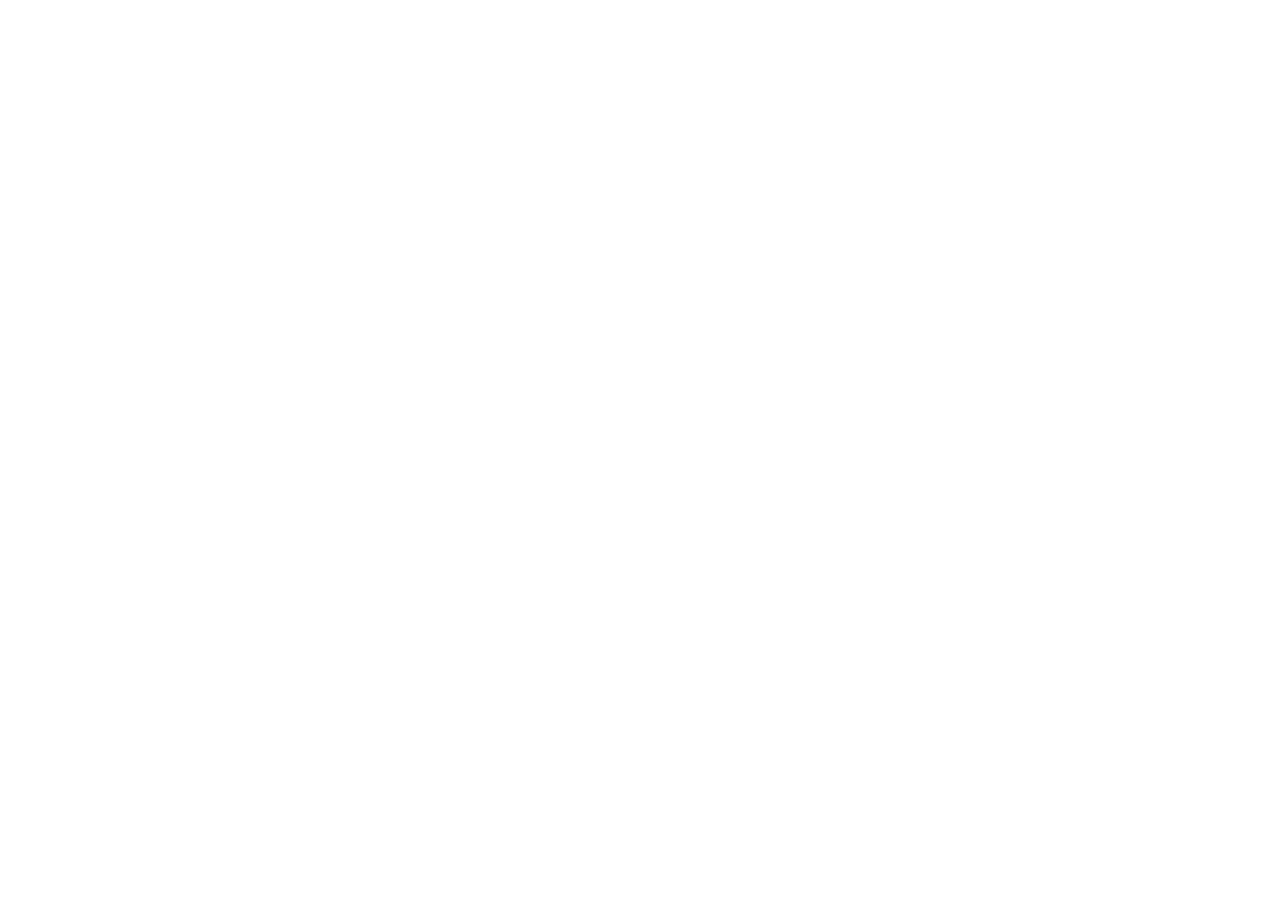
==== about.html @ 0841cd2d "update main index" ====
<!DOCTYPE html>
<html lang="en">

    <head>
        <meta charset="UTF-8">
        <meta http-equiv="X-UA-Compatible" content="IE=edge">
        <meta name="viewport" content="width=device-width, initial-scale=1.0">
        <title>Cẩm Ly's shop</title>
        <link rel="stylesheet" href="https://pro.fontawesome.com/releases/v5.10.0/css/all.css" />

        <link rel="stylesheet" href="style.css">
    </head>

    <body>

        <script src="script.js"></script>
    </body>

</html>
---- style.css ----
@import url("https://fonts.googleapis.com/css2?family=Spartan:wght@100;200;300;400;500;600;700;800;900&display=swap");
* {
  margin: 0;
  padding: 0;
  box-sizing: border-box;
  font-family: "Spartan", sans-serif;
}

html {
  scroll-behavior: smooth;
}

/* Global Styles */

h1 {
  font-size: 50px;
  line-height: 64px;
  color: #222;
}

h2 {
  font-size: 46px;
  line-height: 54px;
  color: #222;
}

h4 {
  font-size: 20px;
  color: #222;
}

h6 {
  font-weight: 700;
  font-size: 12px;
}

p {
  font-size: 16px;
  color: #465b52;
  margin: 15px 0 20px 0;
}

.section-p1 {
  padding: 40px 80px;
}

.section-m1 {
  margin: 40px 0;
}

button.normal{
  font-size: 14px;
  font-weight: 600;
  padding: 15px 30px;
  color: #000;
  background-color: #FFF;
  cursor: pointer;
  border-radius: 4px;
  border: none;
  outline: none;
  transition: 0.2s ease;
}

button.white{
  font-size: 13px;
  font-weight: 600;
  padding: 13px 30px;
  color: #fff;
  background-color: transparent;
  cursor: pointer;
  border-radius: 4px;
  border: 1px solid white;
  outline: none;
  transition: 0.2s ease;

}
body {
  width: 100%;
}

/* header start */
#header {
  display: flex;
  justify-content: space-between;
  align-items: center;
  padding: 20px 80px;
  background: #e3e6f3;
  box-shadow: 0px 5px 15px rgba(0, 0, 0,0.06);
  z-index: 999;
  position: sticky;
  top: 0;
  left: 0;
}
#navbar{
  display: flex;
  align-items: center;
  justify-content: center ;

}
#navbar li{
  list-style: none;
  padding: 0px 20px;
  position: relative;
}

#navbar li a{
  text-decoration: none;
  font-size: 16px;
  font-weight: 600;
  color:#1a1a1a ;
  transition: 0.3s ease;
}
#navbar li a:hover{
  color:#088178 ;
}

#navbar li a.active::after,
#navbar li a:hover::after{
  content: "";  
  width: 30%;
  height: 2px;
  background: #088178;
  position: absolute;
  bottom: -4px;
  left: 20px;
}
/* HOME PAGE */
#banner{
  background-image: url(img/hero4.png);
  height: 90vh;
  background-size: cover;
  background-position: top 25% right 0;
  padding: 0 80px;
  display: flex;
  flex-direction: column;
  align-items: flex-start;
  justify-content: center;
}

#banner h4{
  padding-bottom: 15px;
}

#banner h1{
  color: #088178;
}
#banner button{
  background-image: url("img/button.png");
  background-color: transparent;
  color: #088178;
  border: 0;
  padding: 14px 80px 14px 65px;
  background-repeat: no-repeat;
  cursor: pointer;
  font-weight: 600;
}

/* feature */
#feature{
  display: flex;
  align-items: center;
  justify-content: space-between;
  flex-wrap: wrap;
}
#feature .fe-box{
  width: 180px;
  text-align: center;
  padding: 25px 15px;
  box-shadow: 20px 20px 34px rgba(0, 0, 0,0.03);
  border: 1px solid #cce7d0;
  border-radius: 4px;
  margin: 15px 0;
}

#feature .fe-box:hover{
  box-shadow: 10px 10px 54px rgba(70, 62, 221,0.1);
}
#feature .fe-box img{
  margin-bottom: 8px;
}
#feature .fe-box h6{
  display: inline-block;
  padding: 9px 8px 6px 8px;
  line-height: 1;
  border-radius: 4px;
  color: #088178;
  background-color: #fddde4;
}

#feature .fe-box:nth-child(2) h6{
  background-color: #cdebbc;
}
#feature .fe-box:nth-child(3) h6{
  background-color: #d1e8f2;
}
#feature .fe-box:nth-child(4) h6{
  background-color: #cdd4f8;
}
#feature .fe-box:nth-child(5) h6{
  background-color: #f6dbf6;
}
#feature .fe-box:nth-child(6) h6{
  background-color: #fff2e5;
}

#product1{
  text-align: center;
}
#product1 .pro-container{
/* width: 100vh; */
padding-top: 10px;
display: flex;
align-items: center;
flex-wrap: wrap;
justify-content: space-between;
}

#product1 .pro{
  position: relative;
  width: 23%;
  min-width: 250px;
  padding: 10px 12px;
  border: solid 1px #cce7d0;
  border-radius: 25px;
  cursor: pointer;
  transition: ease 0.3s;
  box-shadow: 20px 20px 30px rgba(0, 0, 0,0.02);
  margin: 15px 0;
}

#product1 .pro:hover{
  box-shadow: 20px 20px 30px rgba(0, 0, 0,0.06);
  
}

#product1 .pro img{
  width: 100%;
  border-radius: 20px;
}
#product1 .pro .des {
  text-align: start;
  padding: 10px 0;
}
#product1 .pro .des span{
  font-size: 12px;
  color: #606063;
}

#product1 .pro .des h5{
  padding-top: 7px;
  color: #1a1a1a;
  font-size: 14px;
}

#product1 .pro .des i{
  font-size: 25px;
  color: yellow;
  margin: 8px 0;
}

#product1 .pro .des h4 {
  font-weight: 700;
  padding-top:7px;
  font-size: 18px;
  color: red;
}


#product1 .pro .cart{
  display: flex;
  justify-content: center;
  align-items: center;
  position: absolute;
  width: 40px;
  height: 40px;
  border-radius: 50px;
  color: #088178;
  background-color: #e8f6ea;
  bottom: 20px;
  right: 10px;
}

#promotion{
  display: flex;
  flex-direction: column;
  justify-content: center;
  align-items: center;
  text-align: center;
  background-image: url(img/banner/b1.jpg);
  width: 100%;
  height: 40vh;
  background-position: center;
  background-size: cover;
  
}
#promotion h4,#promotion h2{
  color: #cce7d0;
  padding: 15px;
}

#promotion span{
  color: red;
}
#promotion button:hover{
  background-color: #088178;
  color: fff;
}
#sm-banner-2{
  display: flex;
  justify-content: space-between;
  flex-wrap: wrap;
}

#sm-banner-2 .banner-box{
  display: flex;
  flex-direction: column;
  justify-content: center;
  align-items: flex-start;
  background-image: url(img/banner/b17.jpg);
  min-width: 580px;
  height: 50vh;
  background-size: cover;
  background-position: center;
  padding: 30px;
}
#sm-banner-2 .banner-box3{
 
  background-image: url(img/banner/b18.jpg);
  
}
#sm-banner-2 .banner-box:hover button{
  background-color: #2cccc1;
}

#sm-banner-2 h4,#sm-banner-2 h2,#sm-banner-2 span{
  color: #fff;
 padding-bottom: 9px;
}

#sm-banner-2 h2{
  font-weight: 800;
}

#sm-banner-2 span{
  font-size: 14px;
}

#sm-banner-3{
  display: flex;
  justify-content: space-between;
  
}
#sm-banner-3 .banner-box{
  display: flex;
  flex-direction: column;
  justify-content: center;
  align-items: flex-start;
  background-image: url(img/banner/b10.jpg);
  min-width: 30%;
  height: 30vh;
  background-size: cover;
  background-position: center;
  padding: 20px;
  margin-bottom: 20px;
}

#sm-banner-3 .banner-4{
  background-image: url(img/banner/b4.jpg);
}
#sm-banner-3 .banner-5{
  background-image: url(img/banner/b7.jpg);
}
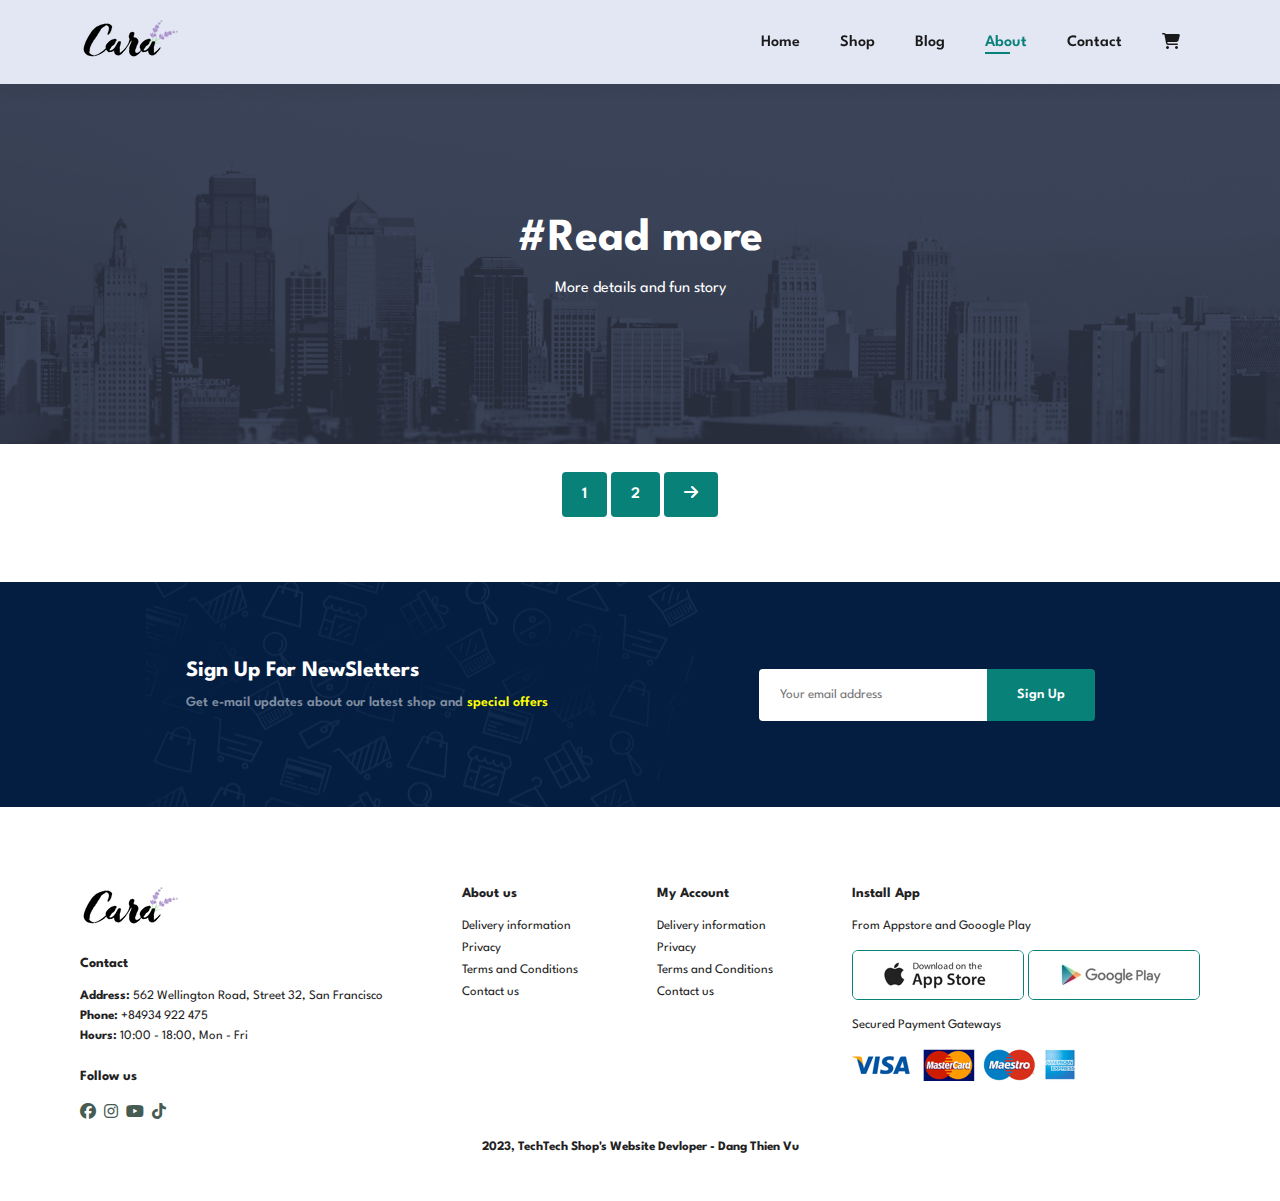
==== commit a9e49d82: "update" ====
--- a/about.html
+++ b/about.html
@@ -1,19 +1,116 @@
 <!DOCTYPE html>
 <html lang="en">
+  <head>
+    <meta charset="UTF-8" />
+    <meta http-equiv="X-UA-Compatible" content="IE=edge" />
+    <meta name="viewport" content="width=device-width, initial-scale=1.0" />
+    <title>Cẩm Ly's Blog</title>
+    <link rel="stylesheet" href="https://cdnjs.cloudflare.com/ajax/libs/font-awesome/6.4.2/css/all.min.css">
 
-    <head>
-        <meta charset="UTF-8">
-        <meta http-equiv="X-UA-Compatible" content="IE=edge">
-        <meta name="viewport" content="width=device-width, initial-scale=1.0">
-        <title>Cẩm Ly's shop</title>
-        <link rel="stylesheet" href="https://pro.fontawesome.com/releases/v5.10.0/css/all.css" />
+    
+    <link rel="stylesheet" href="style.css" />
+  </head>
 
-        <link rel="stylesheet" href="style.css">
-    </head>
+  <body>
+    <section id="header">
+      <a href="index.html"><img src="./img/logo.png" class="logo" alt="" /></a>
 
-    <body>
+      <div>
+        <ul id="navbar">
+          <li><a href="index.html">Home</a></li>
+          <li><a  href="shop.html">Shop</a></li>
+          <li><a  href="blog.html">Blog</a></li>
+          <li><a class="active" href="about.html">About</a></li>
+          <li><a href="contact.html">Contact</a></li>
+          <li>
+            <a id="lg-bag" href="cart.html"
+              ><i class="fa-solid fa-cart-shopping cart"></i
+            ></a>
+          </li>
+          <a href="#" id="close"><i class="fa-solid fa-x"></i></a>
+        </ul>
+      </div>
+      <div id="mobile">
+        <a href="cart.html"><i class="fa-solid fa-bag-shopping cart"></i></a>
+        <i id="bar" class="fa-solid fa-bars"></i>
+      </div>
+    </section>
 
-        <script src="script.js"></script>
-    </body>
+    <section id="page-header" class="about-header">
+      <h2>#Read more</h2>
+      <p>More details and fun story</p>
+    </section>
 
-</html>+    
+    <section id="pagination" class="section-p1">
+      <a href="#">1</a>
+      <a href="#">2</a>
+      <a href="#"><i class="fa-solid fa-arrow-right"></i></a>
+    </section>
+    <section id="newsletters" class="section-m1 section-p1">
+      <div class="news-text">
+        <h4>Sign Up For NewSletters</h4>
+        <p>
+          Get e-mail updates about our latest shop and
+          <span>special offers</span>
+        </p>
+      </div>
+
+      <div class="form">
+        <input type="text" placeholder="Your email address" />
+        <button class="normal">Sign Up</button>
+      </div>
+    </section>
+
+    <footer class="section-p1">
+      <div class="col col-1">
+        <img class="logo" src="img/logo.png" alt="" />
+        <h4>Contact</h4>
+        <p>
+          <strong>Address: </strong>562 Wellington Road, Street 32, San
+          Francisco
+        </p>
+        <p><strong>Phone: </strong>+84934 922 475</p>
+        <p><strong>Hours: </strong>10:00 - 18:00, Mon - Fri</p>
+        <div class="follow">
+          <h4>Follow us</h4>
+          <div class="icon">
+            <i class="fa-brands fa-facebook"></i>
+            <i class="fa-brands fa-instagram"></i>
+            <i class="fa-brands fa-youtube"></i>
+            <i class="fa-brands fa-tiktok"></i>
+          </div>
+        </div>
+      </div>
+      <div class="col">
+        <h4>About us</h4>
+        <a href="#">Delivery information</a>
+        <a href="#">Privacy</a>
+        <a href="#">Terms and Conditions</a>
+        <a href="#">Contact us</a>
+      </div>
+      <div class="col">
+        <h4>My Account</h4>
+        <a href="#">Delivery information</a>
+        <a href="#">Privacy</a>
+        <a href="#">Terms and Conditions</a>
+        <a href="#">Contact us</a>
+      </div>
+      <div class="col install">
+        <h4>Install App</h4>
+        <p>From Appstore and Gooogle Play</p>
+        <div class="row">
+          <img src="img/pay/app.jpg" alt="" />
+          <img src="img/pay/play.jpg" alt="" />
+        </div>
+        <p>Secured Payment Gateways</p>
+        <img src="img/pay/pay.png" alt="" />
+      </div>
+      <div class="copyright">
+        <p>2023, TechTech Shop's Website Devloper - Dang Thien Vu</p>
+      </div>
+    </footer>
+
+    <script src="script.js"></script>
+  </body>
+</html>
--- a/style.css
+++ b/style.css
@@ -1,372 +1,807 @@
-@import url("https://fonts.googleapis.com/css2?family=Spartan:wght@100;200;300;400;500;600;700;800;900&display=swap");
-* {
-  margin: 0;
-  padding: 0;
-  box-sizing: border-box;
-  font-family: "Spartan", sans-serif;
-}
-
-html {
-  scroll-behavior: smooth;
-}
-
-/* Global Styles */
-
-h1 {
-  font-size: 50px;
-  line-height: 64px;
-  color: #222;
-}
-
-h2 {
-  font-size: 46px;
-  line-height: 54px;
-  color: #222;
-}
-
-h4 {
-  font-size: 20px;
-  color: #222;
-}
-
-h6 {
-  font-weight: 700;
-  font-size: 12px;
-}
-
-p {
-  font-size: 16px;
-  color: #465b52;
-  margin: 15px 0 20px 0;
-}
-
-.section-p1 {
-  padding: 40px 80px;
-}
-
-.section-m1 {
-  margin: 40px 0;
-}
-
-button.normal{
-  font-size: 14px;
-  font-weight: 600;
-  padding: 15px 30px;
-  color: #000;
-  background-color: #FFF;
-  cursor: pointer;
-  border-radius: 4px;
-  border: none;
-  outline: none;
-  transition: 0.2s ease;
-}
-
-button.white{
-  font-size: 13px;
-  font-weight: 600;
-  padding: 13px 30px;
-  color: #fff;
-  background-color: transparent;
-  cursor: pointer;
-  border-radius: 4px;
-  border: 1px solid white;
-  outline: none;
-  transition: 0.2s ease;
-
-}
-body {
-  width: 100%;
-}
-
-/* header start */
-#header {
-  display: flex;
-  justify-content: space-between;
-  align-items: center;
-  padding: 20px 80px;
-  background: #e3e6f3;
-  box-shadow: 0px 5px 15px rgba(0, 0, 0,0.06);
-  z-index: 999;
-  position: sticky;
-  top: 0;
-  left: 0;
-}
-#navbar{
+  @import url("https://fonts.googleapis.com/css2?family=Spartan:wght@100;200;300;400;500;600;700;800;900&display=swap");
+  * {
+    margin: 0;
+    padding: 0;
+    box-sizing: border-box;
+    font-family: "Spartan", sans-serif;
+  }
+
+  html {
+    scroll-behavior: smooth;
+  }
+
+  /* Global Styles */
+
+  h1 {
+    font-size: 50px;
+    line-height: 64px;
+    color: #222;
+  }
+
+  h2 {
+    font-size: 46px;
+    line-height: 54px;
+    color: #222;
+  }
+
+  h4 {
+    font-size: 20px;
+    color: #222;
+  }
+
+  h6 {
+    font-weight: 700;
+    font-size: 12px;
+  }
+
+  p {
+    font-size: 16px;
+    color: #465b52;
+    margin: 15px 0 20px 0;
+  }
+
+  .section-p1 {
+    padding: 40px 80px;
+  }
+
+  .section-m1 {
+    margin: 40px 0;
+  }
+
+  button.normal{
+    font-size: 14px;
+    font-weight: 600;
+    padding: 15px 30px;
+    color: #000;
+    background-color: #FFF;
+    cursor: pointer;
+    border-radius: 4px;
+    border: none;
+    outline: none;
+    transition: 0.2s ease;
+  }
+
+  button.white{
+    font-size: 13px;
+    font-weight: 600;
+    padding: 13px 30px;
+    color: #fff;
+    background-color: transparent;
+    cursor: pointer;
+    border-radius: 4px;
+    border: 1px solid white;
+    outline: none;
+    transition: 0.2s ease;
+
+  }
+  body {
+    width: 100%;
+  }
+
+  /* header start */
+  #header {
+    display: flex;
+    justify-content: space-between;
+    align-items: center;
+    padding: 20px 80px;
+    background: #e3e6f3;
+    box-shadow: 0px 5px 15px rgba(0, 0, 0,0.06);
+    z-index: 999;
+    position: sticky;
+    top: 0;
+    left: 0;
+  }
+
+  #mobile{
+    display: none;
+    align-items: center;
+  }
+  #close{
+    display: none;
+  }
+  #navbar{
+    display: flex;
+    align-items: center;
+    justify-content: center ;
+
+  }
+  #navbar li{
+    list-style: none;
+    padding: 0px 20px;
+    position: relative;
+  }
+
+  #navbar li a{
+    text-decoration: none;
+    font-size: 16px;
+    font-weight: 600;
+    color:#1a1a1a ;
+    transition: 0.3s ease;
+  }
+  #navbar li a:hover{
+    color:#088178 ;
+  }
+  #navbar li a.active{
+    color: #088178;
+  }
+
+  #navbar li a.active::after
+  {
+    content: "";  
+    width: 30%;
+    height: 2px;
+    background: #088178;
+    position: absolute;
+    bottom: -4px;
+    left: 20px;
+    /* transition: 0.3s; */
+  }
+  /* HOME PAGE */
+  #banner{
+    background-image: url(img/hero4.png);
+    height: 90vh;
+    background-size: cover;
+    background-position: top 25% right 0;
+    padding: 0 80px;
+    display: flex;
+    flex-direction: column;
+    align-items: flex-start;
+    justify-content: center;
+  }
+
+  #banner h4{
+    padding-bottom: 15px;
+  }
+
+  #banner h1{
+    color: #088178;
+  }
+  #banner button{
+    background-image: url("img/button.png");
+    background-color: transparent;
+    color: #088178;
+    border: 0;
+    padding: 14px 80px 14px 65px;
+    background-repeat: no-repeat;
+    cursor: pointer;
+    font-weight: 600;
+  }
+
+  /* feature */
+  #feature{
+    display: flex;
+    align-items: center;
+    justify-content: space-between;
+    flex-wrap: wrap;
+  }
+  #feature .fe-box{
+    width: 180px;
+    text-align: center;
+    padding: 25px 15px;
+    box-shadow: 20px 20px 34px rgba(0, 0, 0,0.03);
+    border: 1px solid #cce7d0;
+    border-radius: 4px;
+    margin: 15px 0;
+  }
+
+  #feature .fe-box:hover{
+    box-shadow: 10px 10px 54px rgba(70, 62, 221,0.1);
+  }
+  #feature .fe-box img{
+    margin-bottom: 8px;
+  }
+  #feature .fe-box h6{
+    display: inline-block;
+    padding: 9px 8px 6px 8px;
+    line-height: 1;
+    border-radius: 4px;
+    color: #088178;
+    background-color: #fddde4;
+  }
+
+  #feature .fe-box:nth-child(2) h6{
+    background-color: #cdebbc;
+  }
+  #feature .fe-box:nth-child(3) h6{
+    background-color: #d1e8f2;
+  }
+  #feature .fe-box:nth-child(4) h6{
+    background-color: #cdd4f8;
+  }
+  #feature .fe-box:nth-child(5) h6{
+    background-color: #f6dbf6;
+  }
+  #feature .fe-box:nth-child(6) h6{
+    background-color: #fff2e5;
+  }
+
+  #product1{
+    text-align: center;
+  }
+  #product1 .pro-container{
+  /* width: 100vh; */
+  padding-top: 10px;
   display: flex;
   align-items: center;
-  justify-content: center ;
-
-}
-#navbar li{
-  list-style: none;
-  padding: 0px 20px;
-  position: relative;
-}
-
-#navbar li a{
-  text-decoration: none;
-  font-size: 16px;
-  font-weight: 600;
-  color:#1a1a1a ;
-  transition: 0.3s ease;
-}
-#navbar li a:hover{
-  color:#088178 ;
-}
-
-#navbar li a.active::after,
-#navbar li a:hover::after{
-  content: "";  
-  width: 30%;
-  height: 2px;
-  background: #088178;
-  position: absolute;
-  bottom: -4px;
-  left: 20px;
-}
-/* HOME PAGE */
-#banner{
-  background-image: url(img/hero4.png);
-  height: 90vh;
-  background-size: cover;
-  background-position: top 25% right 0;
-  padding: 0 80px;
-  display: flex;
-  flex-direction: column;
-  align-items: flex-start;
-  justify-content: center;
-}
-
-#banner h4{
-  padding-bottom: 15px;
-}
-
-#banner h1{
-  color: #088178;
-}
-#banner button{
-  background-image: url("img/button.png");
-  background-color: transparent;
-  color: #088178;
-  border: 0;
-  padding: 14px 80px 14px 65px;
-  background-repeat: no-repeat;
-  cursor: pointer;
-  font-weight: 600;
-}
-
-/* feature */
-#feature{
-  display: flex;
-  align-items: center;
+  flex-wrap: wrap;
   justify-content: space-between;
-  flex-wrap: wrap;
-}
-#feature .fe-box{
-  width: 180px;
-  text-align: center;
-  padding: 25px 15px;
-  box-shadow: 20px 20px 34px rgba(0, 0, 0,0.03);
-  border: 1px solid #cce7d0;
-  border-radius: 4px;
-  margin: 15px 0;
-}
-
-#feature .fe-box:hover{
-  box-shadow: 10px 10px 54px rgba(70, 62, 221,0.1);
-}
-#feature .fe-box img{
-  margin-bottom: 8px;
-}
-#feature .fe-box h6{
-  display: inline-block;
-  padding: 9px 8px 6px 8px;
-  line-height: 1;
-  border-radius: 4px;
-  color: #088178;
-  background-color: #fddde4;
-}
-
-#feature .fe-box:nth-child(2) h6{
-  background-color: #cdebbc;
-}
-#feature .fe-box:nth-child(3) h6{
-  background-color: #d1e8f2;
-}
-#feature .fe-box:nth-child(4) h6{
-  background-color: #cdd4f8;
-}
-#feature .fe-box:nth-child(5) h6{
-  background-color: #f6dbf6;
-}
-#feature .fe-box:nth-child(6) h6{
-  background-color: #fff2e5;
-}
-
-#product1{
-  text-align: center;
-}
-#product1 .pro-container{
-/* width: 100vh; */
-padding-top: 10px;
-display: flex;
-align-items: center;
-flex-wrap: wrap;
-justify-content: space-between;
-}
-
-#product1 .pro{
-  position: relative;
-  width: 23%;
-  min-width: 250px;
-  padding: 10px 12px;
-  border: solid 1px #cce7d0;
-  border-radius: 25px;
-  cursor: pointer;
-  transition: ease 0.3s;
-  box-shadow: 20px 20px 30px rgba(0, 0, 0,0.02);
-  margin: 15px 0;
-}
-
-#product1 .pro:hover{
-  box-shadow: 20px 20px 30px rgba(0, 0, 0,0.06);
+  }
+
+  #product1 .pro{
+    position: relative;
+    width: 23%;
+    min-width: 250px;
+    padding: 10px 12px;
+    border: solid 1px #cce7d0;
+    border-radius: 25px;
+    cursor: pointer;
+    transition: ease 0.3s;
+    box-shadow: 20px 20px 30px rgba(0, 0, 0,0.02);
+    margin: 15px 0;
+  }
+
+  #product1 .pro:hover{
+    box-shadow: 20px 20px 30px rgba(0, 0, 0,0.06);
+    
+  }
+
+  #product1 .pro img{
+    width: 100%;
+    border-radius: 20px;
+  }
+  #product1 .pro .des {
+    text-align: start;
+    padding: 10px 0;
+  }
+  #product1 .pro .des span{
+    font-size: 12px;
+    color: #606063;
+  }
+
+  #product1 .pro .des h5{
+    padding-top: 7px;
+    color: #1a1a1a;
+    font-size: 14px;
+  }
+
+  #product1 .pro .des i{
+    font-size: 25px;
+    color: yellow;
+    margin: 8px 0;
+  }
+
+  #product1 .pro .des h4 {
+    font-weight: 700;
+    padding-top:7px;
+    font-size: 18px;
+    color: red;
+  }
+
+
+  #product1 .pro .cart{
+    display: flex;
+    justify-content: center;
+    align-items: center;
+    position: absolute;
+    width: 40px;
+    height: 40px;
+    border-radius: 50px;
+    color: #088178;
+    background-color: #e8f6ea;
+    bottom: 20px;
+    right: 10px;
+  }
+
+  #promotion{
+    display: flex;
+    flex-direction: column;
+    justify-content: center;
+    align-items: center;
+    text-align: center;
+    background-image: url(img/banner/b1.jpg);
+    width: 100%;
+    height: 40vh;
+    background-position: center;
+    background-size: cover;
+    
+  }
+  #promotion h4,#promotion h2{
+    color: #cce7d0;
+    padding: 15px;
+  }
+
+  #promotion span{
+    color: red;
+  }
+  #promotion button:hover{
+    background-color: #088178;
+    color: fff;
+  }
+  #sm-banner-2{
+    display: flex;
+    justify-content: space-between;
+    flex-wrap: wrap;
+    /* flex-direction: row; */
+    /* min-width: 100%; */
+  }
+
+  #sm-banner-2 .banner-box{
+    display: flex;
+    flex-direction: column;
+    justify-content: center;
+    align-items: flex-start;
+    background-image: url(img/banner/b17.jpg);
+    min-width: 50%;
+    height: 50vh;
+    background-size: cover;
+    background-position: center;
+    padding: 30px;
+  }
+  #sm-banner-2 .banner-box3{
   
-}
-
-#product1 .pro img{
-  width: 100%;
-  border-radius: 20px;
-}
-#product1 .pro .des {
-  text-align: start;
-  padding: 10px 0;
-}
-#product1 .pro .des span{
-  font-size: 12px;
-  color: #606063;
-}
-
-#product1 .pro .des h5{
-  padding-top: 7px;
-  color: #1a1a1a;
-  font-size: 14px;
-}
-
-#product1 .pro .des i{
-  font-size: 25px;
-  color: yellow;
-  margin: 8px 0;
-}
-
-#product1 .pro .des h4 {
-  font-weight: 700;
-  padding-top:7px;
-  font-size: 18px;
-  color: red;
-}
-
-
-#product1 .pro .cart{
-  display: flex;
-  justify-content: center;
-  align-items: center;
-  position: absolute;
-  width: 40px;
-  height: 40px;
-  border-radius: 50px;
-  color: #088178;
-  background-color: #e8f6ea;
-  bottom: 20px;
-  right: 10px;
-}
-
-#promotion{
-  display: flex;
-  flex-direction: column;
-  justify-content: center;
-  align-items: center;
-  text-align: center;
-  background-image: url(img/banner/b1.jpg);
-  width: 100%;
-  height: 40vh;
-  background-position: center;
-  background-size: cover;
+    background-image: url(img/banner/b18.jpg);
+    
+  }
+  #sm-banner-2 .banner-box:hover button{
+    background-color: #2cccc1;
+  }
+
+  #sm-banner-2 h4,#sm-banner-2 h2,#sm-banner-2 span{
+    color: #fff;
+  padding-bottom: 9px;
+  }
+
+  #sm-banner-2 h2{
+    font-weight: 800;
+  }
+
+  #sm-banner-2 span{
+    font-size: 14px;
+  }
+
+  #sm-banner-3{
+    display: flex;
+    justify-content: space-between;
+    /* flex-wrap:wrap ; */
+    padding: 0 80px;
+
+    
+  }
+  #sm-banner-3 .banner-box{
+    display: flex;
+    flex-direction: column;
+    justify-content: center;
+    align-items: flex-start;
+    background-image: url(img/banner/b10.jpg);
+    min-width: 30%;
+    height: 30vh;
+    background-size: cover;
+    background-position: center;
+    padding: 20px;
+    margin-bottom: 20px;
+  }
+
+  #sm-banner-3 .banner-4{
+    background-image: url(img/banner/b4.jpg);
+  }
+  #sm-banner-3 .banner-5{
+    background-image: url(img/banner/b7.jpg);
+  }
+
+  #newsletters{
+    display: flex;
+    align-items: center;
+    justify-content: space-around;
+    background-image: url("img/banner/b14.png");
+    background-repeat: no-repeat;
+    background-position: 20% 30%;
+    background-color: #041e42;
+    height: 25vh;
+  }
+
+  #newsletters h4{
+    font-size: 22px;
+    font-weight: 700;
+    color: #FFF;
+  }
+  #newsletters p{
+    font-size: 14px;
+    font-weight: 600;
+    color: #818ea0;
+  }
+
+  #newsletters p span{
+    color: yellow;
+  }
+
+  #newsletters input{
+    line-height: 3.125rem;
+    padding: 0 1.25rem;
+    font: 16px;
+    width: 100%;
+    border: 1px solid transparent;
+    outline: none;
+    border-radius: 4px;
+    border-top-right-radius: 0;
+    border-bottom-right-radius: 0;
+
+  }
+
+  #newsletters button{
+    background-color: #088178;
+    color: #FFF;
+    white-space: nowrap;
+    border-top-left-radius: 0;
+    border-bottom-left-radius: 0;
+    /* border: 1px solid transparent; */
+
+  }
+  #newsletters .form{
+    display: flex;
+    width: 30%;
+  }
+
+  /* Footer */
+  Footer{
+    display: flex;
+    justify-content: space-between;
+    flex-wrap: wrap;
+  }
+
+  Footer .col{
+    display: flex;
+    align-items: flex-start;
+    flex-direction: column;
+    margin-bottom: 20px;
+    
+  }
+
+  footer .logo{
+    margin-bottom: 30px;
+  }
+
+  footer h4{
+    font-size: 14px;
+    padding-bottom: 20px;
+  }
+
+  footer p{
+    font-size: 13px;
+    margin: 0 0 8px 0;
+    color: #222;
+
+  }
+
+  footer a{
+    text-decoration: none;
+    color: #222;
+    font-size: 13px;
+    margin-bottom: 10px;
+  }
+
+  footer .follow{
+    margin-top: 20px;
+  }
+  footer .follow i{
+    color: #465b52;
+    padding-right: 4px;
+    cursor: pointer;
+    transition: 0.3s ease;
+  }
+  footer a:hover,
+  footer .follow i:hover{
+    color: #088178;
+  }
+  Footer .install .row img{
+    border: 1px solid #088178;
+    border-radius: 6px;
+  }
+  Footer .install .row img:hover{
+    color: #088178;
+  }
+  footer .install img{
+    margin: 10px 0 15px 0;
+  }
+  footer .copyright{
+    
+    text-align: center;
+    width: 100%;
+  }
+  footer .copyright p{
+    font-weight: 700;
+  }
+
+  #page-header{
+    background-image: url('img/banner/b1.jpg');
+    height: 40vh;
+    width: 100%;
+    background-size: cover;
+    display: flex;
+    justify-content: center;
+    align-items: center;
+    flex-direction: column;
+    padding: 14px;
+  }
+  #page-header h2,
+  #page-header p{
+    color: #fff;
+  }
+
+
+  /* Shop */
+  #pagination{
+    text-align: center;
+  }
+
+  #pagination a{
+    text-decoration: none;
+    background-color: #088178;
+    padding: 15px 20px;
+    border-radius: 4px;
+    color: #FFF;
+    font-weight: 600;
+  }
+
+  #pagination a i{
+    font-size: 16px;
+    font-weight: 600;
+    max-width: 52px;
+  }
+
+  /* product detals  */
+  #prodetails{
+    display: flex;
+    margin-top: 20px;
+  }
+  #prodetails .single-pro-image{
+    width: 40%;
+    margin-right: 50px;
+  }
+
+  .small-img-group{
+    display: flex ;
+    justify-content: space-between;
+    
+  }
+
+  .small-img-col{
+    flex-basis: 24%;
+    cursor: pointer;
+  }
+
+  #prodetails .single-pro-details{
+    width: 50%;
+    /* padding-top: 30px; */
+  }
+
+  #prodetails .single-pro-details h4{
+    padding: 20px 0 10px 0;
+  }
+  #prodetails .single-pro-details h2{
+    font-size: 26px;
+  }
+
+  #prodetails .single-pro-details select{
+    display: block;
+    padding: 5px 10px;
+    margin-bottom: 10px;
+    /* border: solid 1px #041e42; */
+    border-radius: 4px;
+    outline: none;
+
+    /* box-shadow: rgba(0, 0, 0,0.03); */
+
+  }
+  #prodetails .single-pro-details input{
+    width: 50px;
+    height: 47px;
+    padding-left: 10px;
+    font-size: 16px;
+    color: #000;
+    /* font-weight: 700; */
+  }
+  #prodetails .single-pro-details input:focus{
+    outline: none;
+  }
+
+
+  #prodetails .single-pro-details button{
+    background-color: #088178;
+    /* height: 47px; */
+    color: #FFF;
+  }
+
+  #prodetails .single-pro-details button:hover{
+     background-color: #2cccc1;
+   
+  }
+
+
+  #prodetails .single-pro-details span{
+    line-height: 25px;
+  }
+
+   /* end shop page */
+
+
+
+
+  /* blog page */
+
+  #page-header.blog-header{
+    background-image: url('img/banner/b19.jpg');
+  }
+
+  #blog {
+    padding: 150px 150px 0 150px;
+  }
+
+  #blog .blog-box{
+    position: relative;
+    display: flex;
+    /* justify-content: space-between; */
+    align-items: center;
+    width: 100%;
+    padding-bottom: 90px ;
+  }
+
+  #blog .blog-img{
+    width: 50%;
+    margin-right:40px ;
+  }
+
+  #blog img{
+    width: 100%;
+    height: 300px;
+    object-fit: cover;
+
+  }
+
+  #blog .blog-details{
+    width: 50%;
+  }
+
+  .blog-details a{
+    position: relative;
+    text-decoration: none;
+    font-size: 11px;
+    color: #000;
+    font-weight: 700;
+    
+  }
+
+  .blog-details a::after{
+    position: absolute;
+    content: "";
+    width: 50px;
+    height: 1px;
+    background-color: #000;
+    top: 4px;
+    right: -60px;
+  }
+
+  .blog-box h1{
+    position: absolute;
+    top: -40px;
+    left: 0;
+    font-size: 70px;
+    font-weight: 700;
+    color: #c9c9c9;
+    z-index: -1;
+  }
   
-}
-#promotion h4,#promotion h2{
-  color: #cce7d0;
-  padding: 15px;
-}
-
-#promotion span{
-  color: red;
-}
-#promotion button:hover{
-  background-color: #088178;
-  color: fff;
-}
-#sm-banner-2{
-  display: flex;
-  justify-content: space-between;
-  flex-wrap: wrap;
-}
-
-#sm-banner-2 .banner-box{
-  display: flex;
-  flex-direction: column;
-  justify-content: center;
-  align-items: flex-start;
-  background-image: url(img/banner/b17.jpg);
-  min-width: 580px;
-  height: 50vh;
-  background-size: cover;
-  background-position: center;
-  padding: 30px;
-}
-#sm-banner-2 .banner-box3{
- 
-  background-image: url(img/banner/b18.jpg);
+
+  /*end blog page */
+
+
+  /* about page  */
+  #page-header.about-header{
+    background-image: url('img/about/banner.png');
+  }
+  /* about page  */
+
+
+  @media (max-width:799px) {
+    .section-p1 {
+      padding: 40px 40px;
+    }
+    #navbar {
+      display: flex;
+      flex-direction: column;
+      align-items: flex-start;
+      justify-content: flex-start;
+      position: fixed;
+      top: 0;
+      right: -300px;
+      height: 100vh;
+      width: 300px;
+      background-color: #e3e6f3;
+      box-shadow: 0 40px 60px rgba(0, 0, 0,0.1);
+      padding: 80px 0 0 10px ;
+      transition: 0.3s;
+    }
+    #navbar.active{
+      right: 0px;
+    }
+
+    #navbar li{
+      margin-bottom: 20px;
+    }
+    #mobile{
+      display: flex;
+      align-items: center;
+    }
+
+    #mobile i{
+      color: #1a1a1a;
+      font-size: 24px;
+      padding-left: 20px ;
+
+    }
+
+    #close{
+      display: initial;
+      position: absolute;
+      top: 30px;
+      left: 30px;
+      color: #222;
+      font-size: 24px;
+    }
+    #lg-bag{
+      display: none;
+    }
+    #banner {
+      height: 70vh;
+      background-position: top 30% right 30%;
+      padding: 0 80px;
+    }
+    #feature{
+      justify-content: center;
+    }
+    #feature .fe-box {
+      margin: 15px;
+    } 
+    #product1 .pro-container {
+    
+      justify-content: center;
+    }
+    #product1 .pro {
+      
+      margin: 15px;
+    }
+    #promotion {
+      height: 30vh; 
+    }
+    #sm-banner-2 {
+      display: flex;
+    flex-wrap: wrap;
+    }
+    #sm-banner-2 .banner-box {
+    min-width: 100%;
+    height: 30vh;
+    }
+    #sm-banner-3 {
+      padding: 0 40px;
+
+    }
+    #sm-banner-3 .banner-box {
+      height: 20vh;
+      width: 28%;
+    }
+    #newsletters {
+      padding: 40px;
+      display: block;
+    }
   
-}
-#sm-banner-2 .banner-box:hover button{
-  background-color: #2cccc1;
-}
-
-#sm-banner-2 h4,#sm-banner-2 h2,#sm-banner-2 span{
-  color: #fff;
- padding-bottom: 9px;
-}
-
-#sm-banner-2 h2{
-  font-weight: 800;
-}
-
-#sm-banner-2 span{
-  font-size: 14px;
-}
-
-#sm-banner-3{
-  display: flex;
-  justify-content: space-between;
+    #newsletters .form {
+      width: 70%;
+    }
   
-}
-#sm-banner-3 .banner-box{
-  display: flex;
-  flex-direction: column;
-  justify-content: center;
-  align-items: flex-start;
-  background-image: url(img/banner/b10.jpg);
-  min-width: 30%;
-  height: 30vh;
-  background-size: cover;
-  background-position: center;
-  padding: 20px;
-  margin-bottom: 20px;
-}
-
-#sm-banner-3 .banner-4{
-  background-image: url(img/banner/b4.jpg);
-}
-#sm-banner-3 .banner-5{
-  background-image: url(img/banner/b7.jpg);
-}+    Footer .col {
+      width: 33%;
+    }
+    Footer .col-1 {
+  
+      width: 60%;
+    }
+  }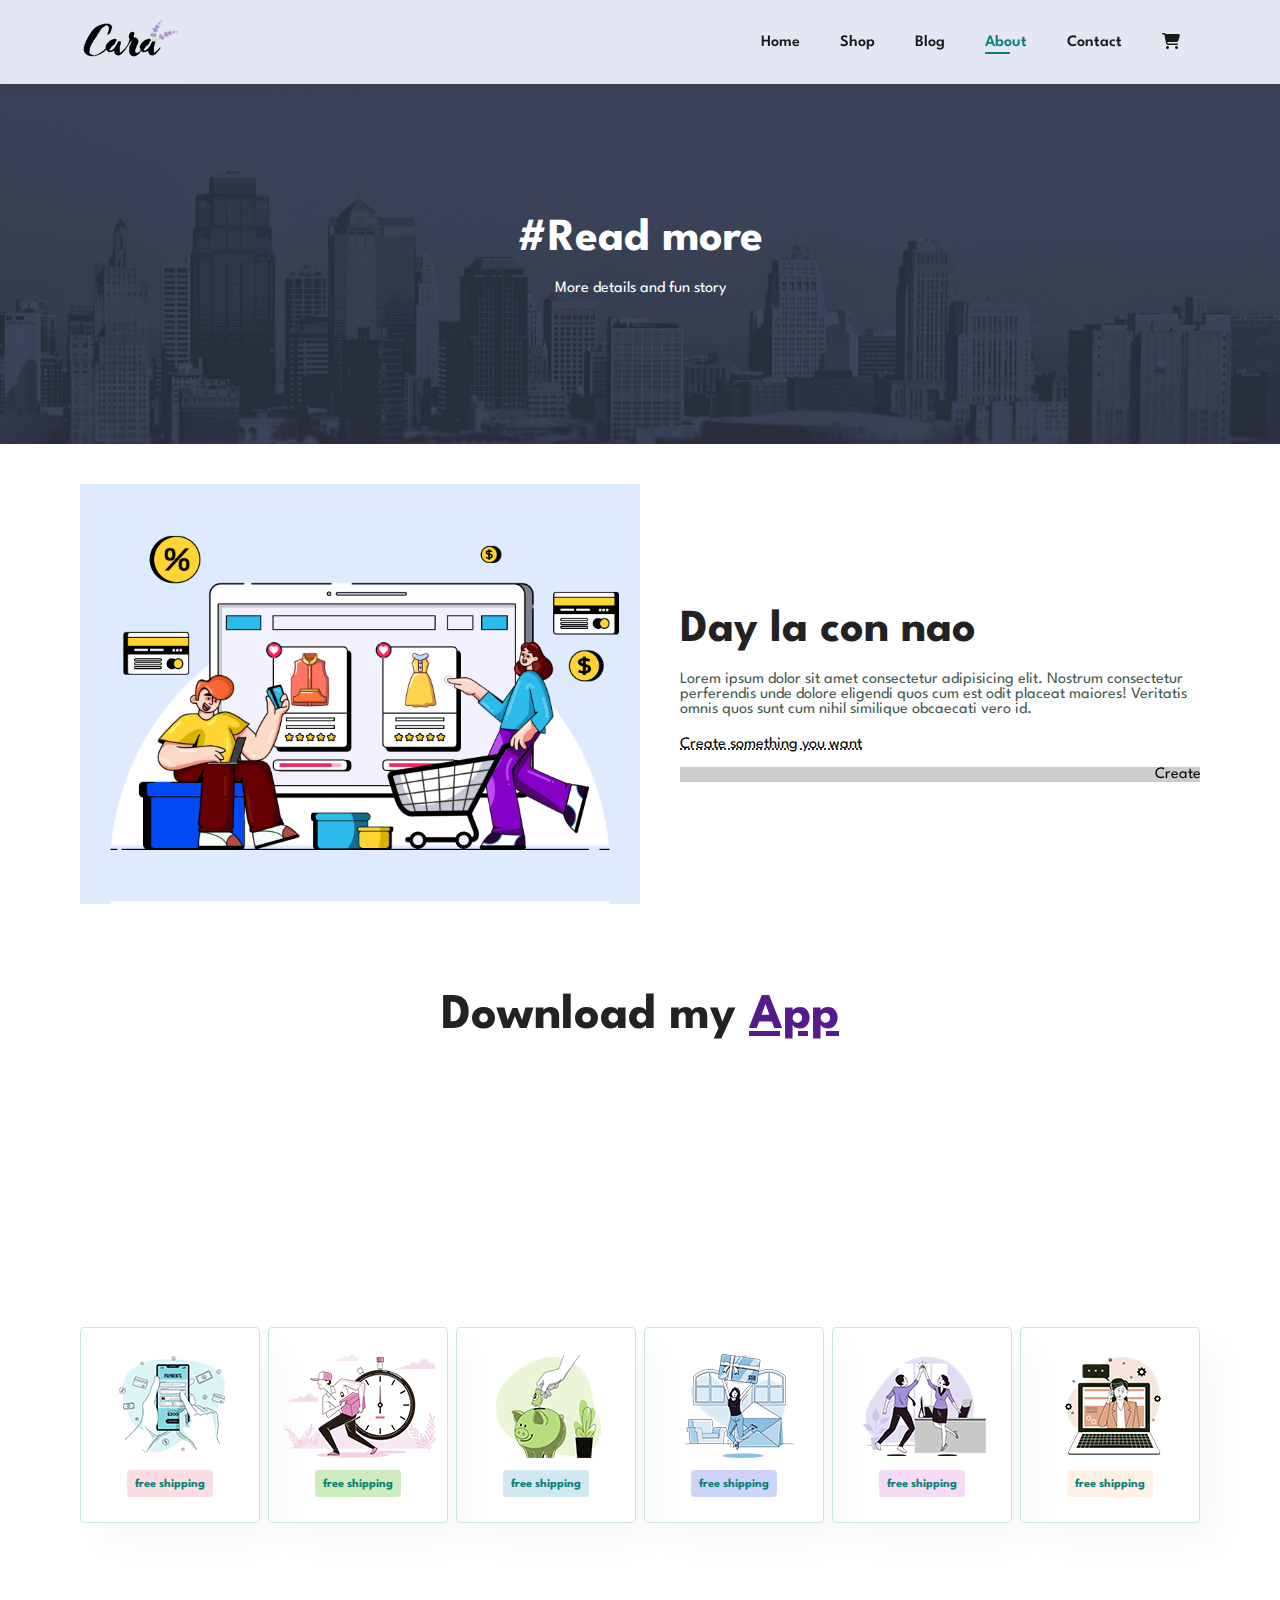
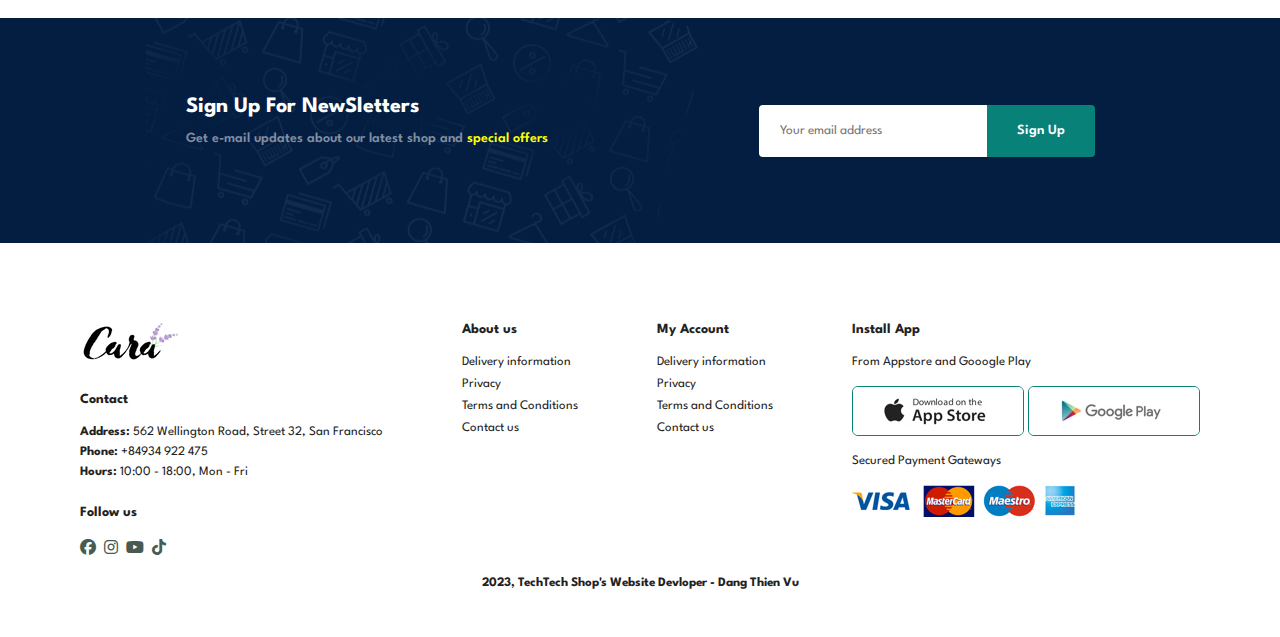
==== commit 008dc517: "update" ====
--- a/about.html
+++ b/about.html
@@ -41,11 +41,49 @@
       <p>More details and fun story</p>
     </section>
 
+    <section id="about-head" class="section-p1">
+      <img src="img/about/a6.jpg" alt="">
+      <div>
+        <h2>Day la con nao</h2>
+        <p>Lorem ipsum dolor sit amet consectetur adipisicing elit. Nostrum consectetur perferendis unde dolore eligendi quos cum est odit placeat maiores! Veritatis omnis quos sunt cum nihil similique obcaecati vero id.</p>
+        <abbr title="">Create something you want</abbr>
+        <br><br>
+        <marquee bgcolor="#ccc" loop="-1" scrollamount="5" width="100%">Create something you want</marquee>
+      </div>
+    </section>
+    <section id="about-app" class="section-p1">
+      <h1>Download my <a href="">App</a></h1>
+      <div class="video">
+        <video autoplay muted loop src="img/about/1.mp4"></video>
+      </div>
+    </section>
+
     
-    <section id="pagination" class="section-p1">
-      <a href="#">1</a>
-      <a href="#">2</a>
-      <a href="#"><i class="fa-solid fa-arrow-right"></i></a>
+    <section id="feature" class="section-p1">
+      <div class="fe-box">
+        <img src="img/features/f1.png" alt="">
+        <h6>free shipping</h6>
+      </div>
+      <div class="fe-box">
+        <img src="img/features/f2.png" alt="">
+        <h6>free shipping</h6>
+      </div>
+      <div class="fe-box">
+        <img src="img/features/f3.png" alt="">
+        <h6>free shipping</h6>
+      </div>
+      <div class="fe-box">
+        <img src="img/features/f4.png" alt="">
+        <h6>free shipping</h6>
+      </div>
+      <div class="fe-box">
+        <img src="img/features/f5.png" alt="">
+        <h6>free shipping</h6>
+      </div>
+      <div class="fe-box">
+        <img src="img/features/f6.png" alt="">
+        <h6>free shipping</h6>
+      </div>
     </section>
     <section id="newsletters" class="section-m1 section-p1">
       <div class="news-text">
--- a/style.css
+++ b/style.css
@@ -697,6 +697,34 @@
   /* about page  */
   #page-header.about-header{
     background-image: url('img/about/banner.png');
+  }
+  #about-head{
+    display: flex;
+    align-items: center;
+  }
+  #about-head div{
+    padding-left: 40px;
+  }
+  #about-head img{
+    width: 50%;
+    height: auto;
+  }
+
+  #about-app{
+    text-align: center;
+  }
+  #about-app .video{
+    /* display:flex ; */
+    /* justify-content: center; */
+    width: 70%;
+    height: 100%;
+    margin: 30px auto 0 auto;
+  }
+
+  #about-app .video video{
+    width: 100%;
+    height: 100%;
+    border-radius: 20px;
   }
   /* about page  */
 
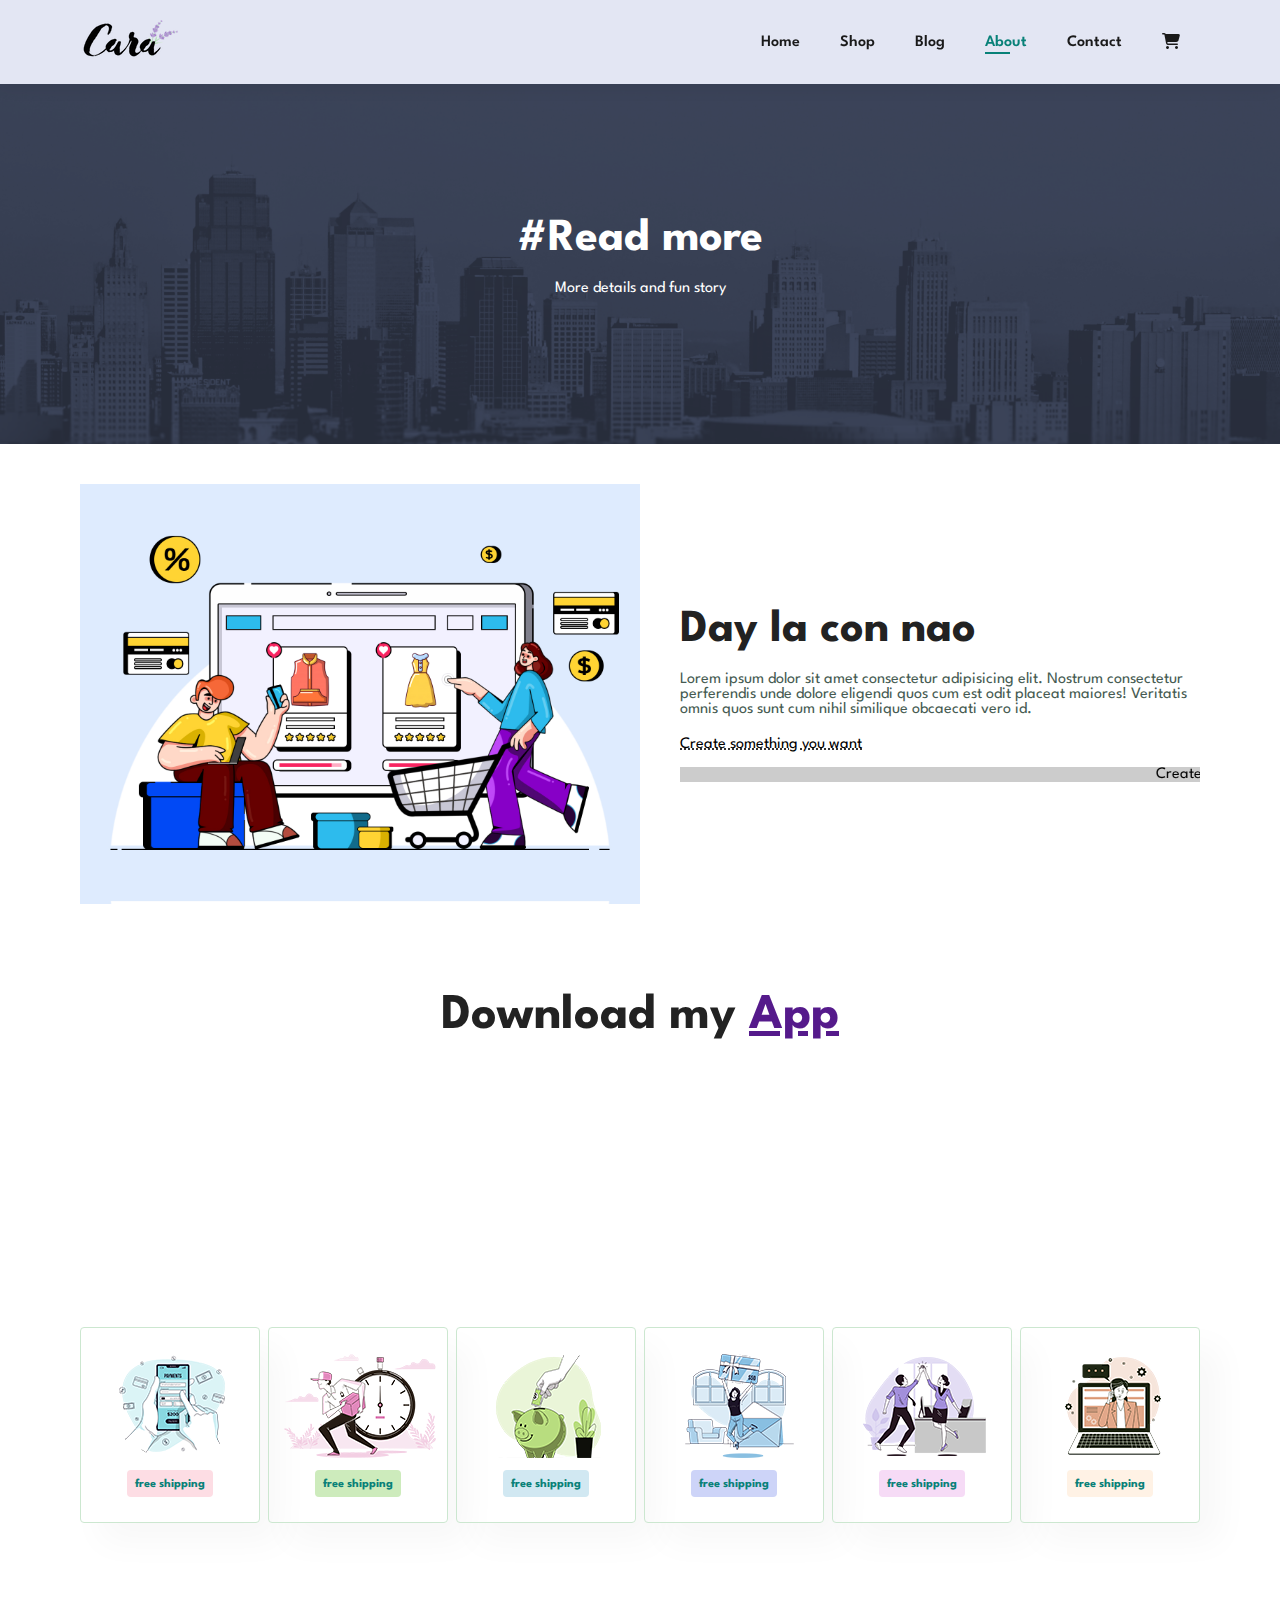
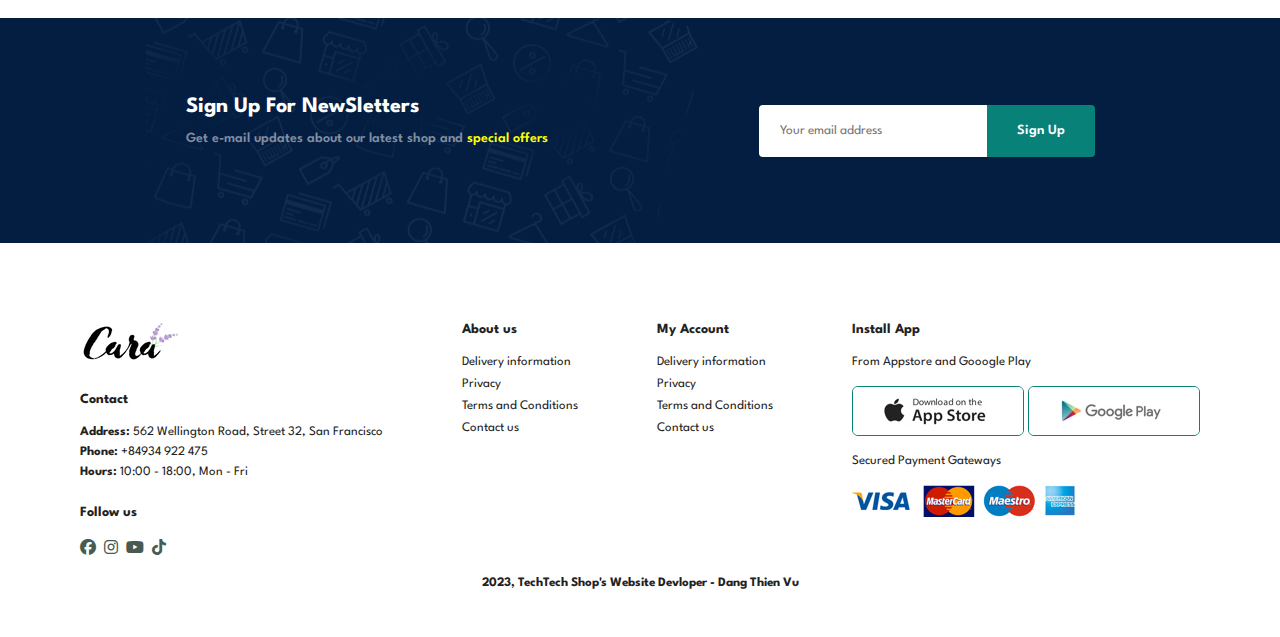
==== commit b60beb92: "update" ====
--- a/about.html
+++ b/about.html
@@ -10,7 +10,7 @@
     
     <link rel="stylesheet" href="style.css" />
   </head>
-
+  
   <body>
     <section id="header">
       <a href="index.html"><img src="./img/logo.png" class="logo" alt="" /></a>
@@ -51,13 +51,13 @@
         <marquee bgcolor="#ccc" loop="-1" scrollamount="5" width="100%">Create something you want</marquee>
       </div>
     </section>
+
     <section id="about-app" class="section-p1">
       <h1>Download my <a href="">App</a></h1>
       <div class="video">
         <video autoplay muted loop src="img/about/1.mp4"></video>
       </div>
     </section>
-
     
     <section id="feature" class="section-p1">
       <div class="fe-box">
@@ -85,6 +85,7 @@
         <h6>free shipping</h6>
       </div>
     </section>
+
     <section id="newsletters" class="section-m1 section-p1">
       <div class="news-text">
         <h4>Sign Up For NewSletters</h4>
--- a/style.css
+++ b/style.css
@@ -726,9 +726,13 @@
     height: 100%;
     border-radius: 20px;
   }
-  /* about page  */
-
-
+  /*end about page  */
+
+  /* contact page */
+    #page-header.contact-header{
+      background-image: url('img/banner/b2.jpg');
+    }
+  /* end contact page */
   @media (max-width:799px) {
     .section-p1 {
       padding: 40px 40px;
